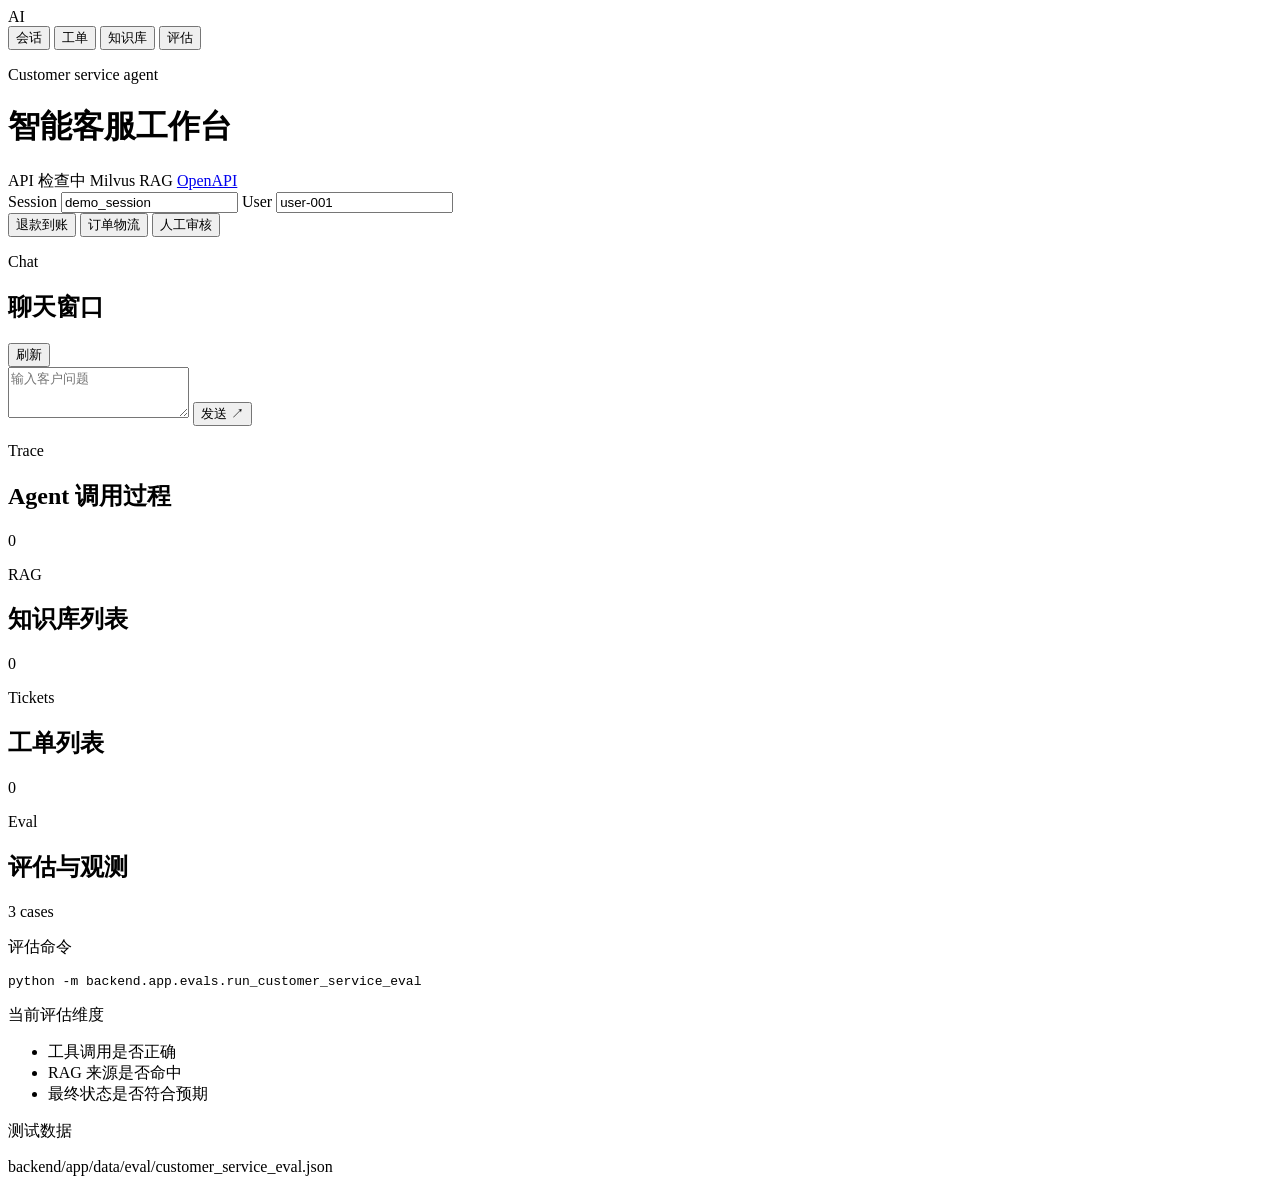
==== backend/app/static/index.html @ 6a83ec88 "Initial commit: AI customer service agent" ====
<!doctype html>
<html lang="zh-CN">
  <head>
    <meta charset="UTF-8" />
    <meta name="viewport" content="width=device-width, initial-scale=1.0" />
    <title>智能客服工作台</title>
    <link rel="stylesheet" href="/static/styles.css" />
  </head>
  <body>
    <!-- 应用外壳：左侧导航 + 右侧工作区。 -->
    <div class="app-shell">
      <!-- 侧边导航：用于在会话、工单、知识库和评估视图之间切换。 -->
      <aside class="sidebar" aria-label="工作台导航">
        <div class="brand-mark">AI</div>
        <button class="nav-button active" data-view="conversation" title="会话">会话</button>
        <button class="nav-button" data-view="tickets" title="工单">工单</button>
        <button class="nav-button" data-view="knowledge" title="知识库">知识库</button>
        <button class="nav-button" data-view="evals" title="评估">评估</button>
      </aside>

      <!-- 主工作区：展示顶部状态、会话筛选和各业务面板。 -->
      <main class="workspace">
        <!-- 顶部栏：显示产品名、API 状态和 Swagger 入口。 -->
        <header class="topbar">
          <div>
            <p class="eyebrow">Customer service agent</p>
            <h1>智能客服工作台</h1>
          </div>
          <div class="topbar-actions">
            <span class="status-pill" id="apiStatus">API 检查中</span>
            <span class="status-pill muted">Milvus RAG</span>
            <a class="docs-link" href="/docs" target="_blank" rel="noreferrer">OpenAPI</a>
          </div>
        </header>

        <!-- 会话控制条：选择 session/user，并提供常用演示问题。 -->
        <section class="control-strip" aria-label="会话设置">
          <label>
            <span>Session</span>
            <input id="sessionId" value="demo_session" />
          </label>
          <label>
            <span>User</span>
            <input id="userId" value="user-001" />
          </label>
          <div class="quick-actions" aria-label="快速问题">
            <button data-question="退款一般多久到账？">退款到账</button>
            <button data-question="我的订单到哪了？">订单物流</button>
            <button data-question="我要投诉并要求赔偿">人工审核</button>
          </div>
        </section>

        <!-- 内容网格：各面板通过 data-panel 标识，CSS 根据 data-view 控制显示方式。 -->
        <section class="grid" id="workspaceGrid" data-view="conversation">
          <!-- 聊天面板：显示当前会话消息，并提供发送输入框。 -->
          <section class="panel chat-panel" data-panel="conversation" aria-label="聊天窗口">
            <div class="panel-header">
              <div>
                <p class="panel-kicker">Chat</p>
                <h2>聊天窗口</h2>
              </div>
              <button class="ghost-button" id="refreshButton">刷新</button>
            </div>

            <div class="chat-stream" id="chatStream"></div>

            <form class="composer" id="chatForm">
              <textarea
                id="messageInput"
                rows="3"
                placeholder="输入客户问题"
                required
              ></textarea>
              <button class="send-button" type="submit">
                <span>发送</span>
                <span aria-hidden="true">↗</span>
              </button>
            </form>
          </section>

          <!-- Trace 面板：显示 Agent 本次和历史请求里的工具调用过程。 -->
          <section class="panel insight-panel" data-panel="trace" aria-label="Agent 调用过程">
            <div class="panel-header">
              <div>
                <p class="panel-kicker">Trace</p>
                <h2>Agent 调用过程</h2>
              </div>
              <span class="count-badge" id="toolCount">0</span>
            </div>
            <div class="trace-list" id="traceList"></div>
          </section>

          <!-- 知识库面板：展示 documents.jsonl 中的文档清单和内容片段。 -->
          <section class="panel knowledge-panel" data-panel="knowledge" aria-label="知识库列表">
            <div class="panel-header">
              <div>
                <p class="panel-kicker">RAG</p>
                <h2>知识库列表</h2>
              </div>
              <span class="count-badge" id="docCount">0</span>
            </div>
            <div class="knowledge-list" id="knowledgeList"></div>
          </section>

          <!-- 工单面板：展示人工审核和普通工单，并支持状态流转。 -->
          <section class="panel ticket-panel" data-panel="tickets" aria-label="工单列表">
            <div class="panel-header">
              <div>
                <p class="panel-kicker">Tickets</p>
                <h2>工单列表</h2>
              </div>
              <span class="count-badge" id="ticketCount">0</span>
            </div>
            <div class="ticket-list" id="ticketList"></div>
          </section>

          <!-- 评估面板：给出 Agent 评估脚本入口和当前评估维度。 -->
          <section class="panel eval-panel" data-panel="evals" aria-label="评估面板">
            <div class="panel-header">
              <div>
                <p class="panel-kicker">Eval</p>
                <h2>评估与观测</h2>
              </div>
              <span class="count-badge">3 cases</span>
            </div>
            <div class="eval-body">
              <article class="eval-card">
                <p class="item-title">评估命令</p>
                <pre>python -m backend.app.evals.run_customer_service_eval</pre>
              </article>
              <article class="eval-card">
                <p class="item-title">当前评估维度</p>
                <ul>
                  <li>工具调用是否正确</li>
                  <li>RAG 来源是否命中</li>
                  <li>最终状态是否符合预期</li>
                </ul>
              </article>
              <article class="eval-card">
                <p class="item-title">测试数据</p>
                <p class="item-body">backend/app/data/eval/customer_service_eval.json</p>
              </article>
            </div>
          </section>
        </section>
      </main>
    </div>

    <!-- Toast 提示容器：由 app.js 动态写入提示文本。 -->
    <div class="toast" id="toast" role="status" aria-live="polite"></div>

    <script src="/static/app.js"></script>
  </body>
</html>
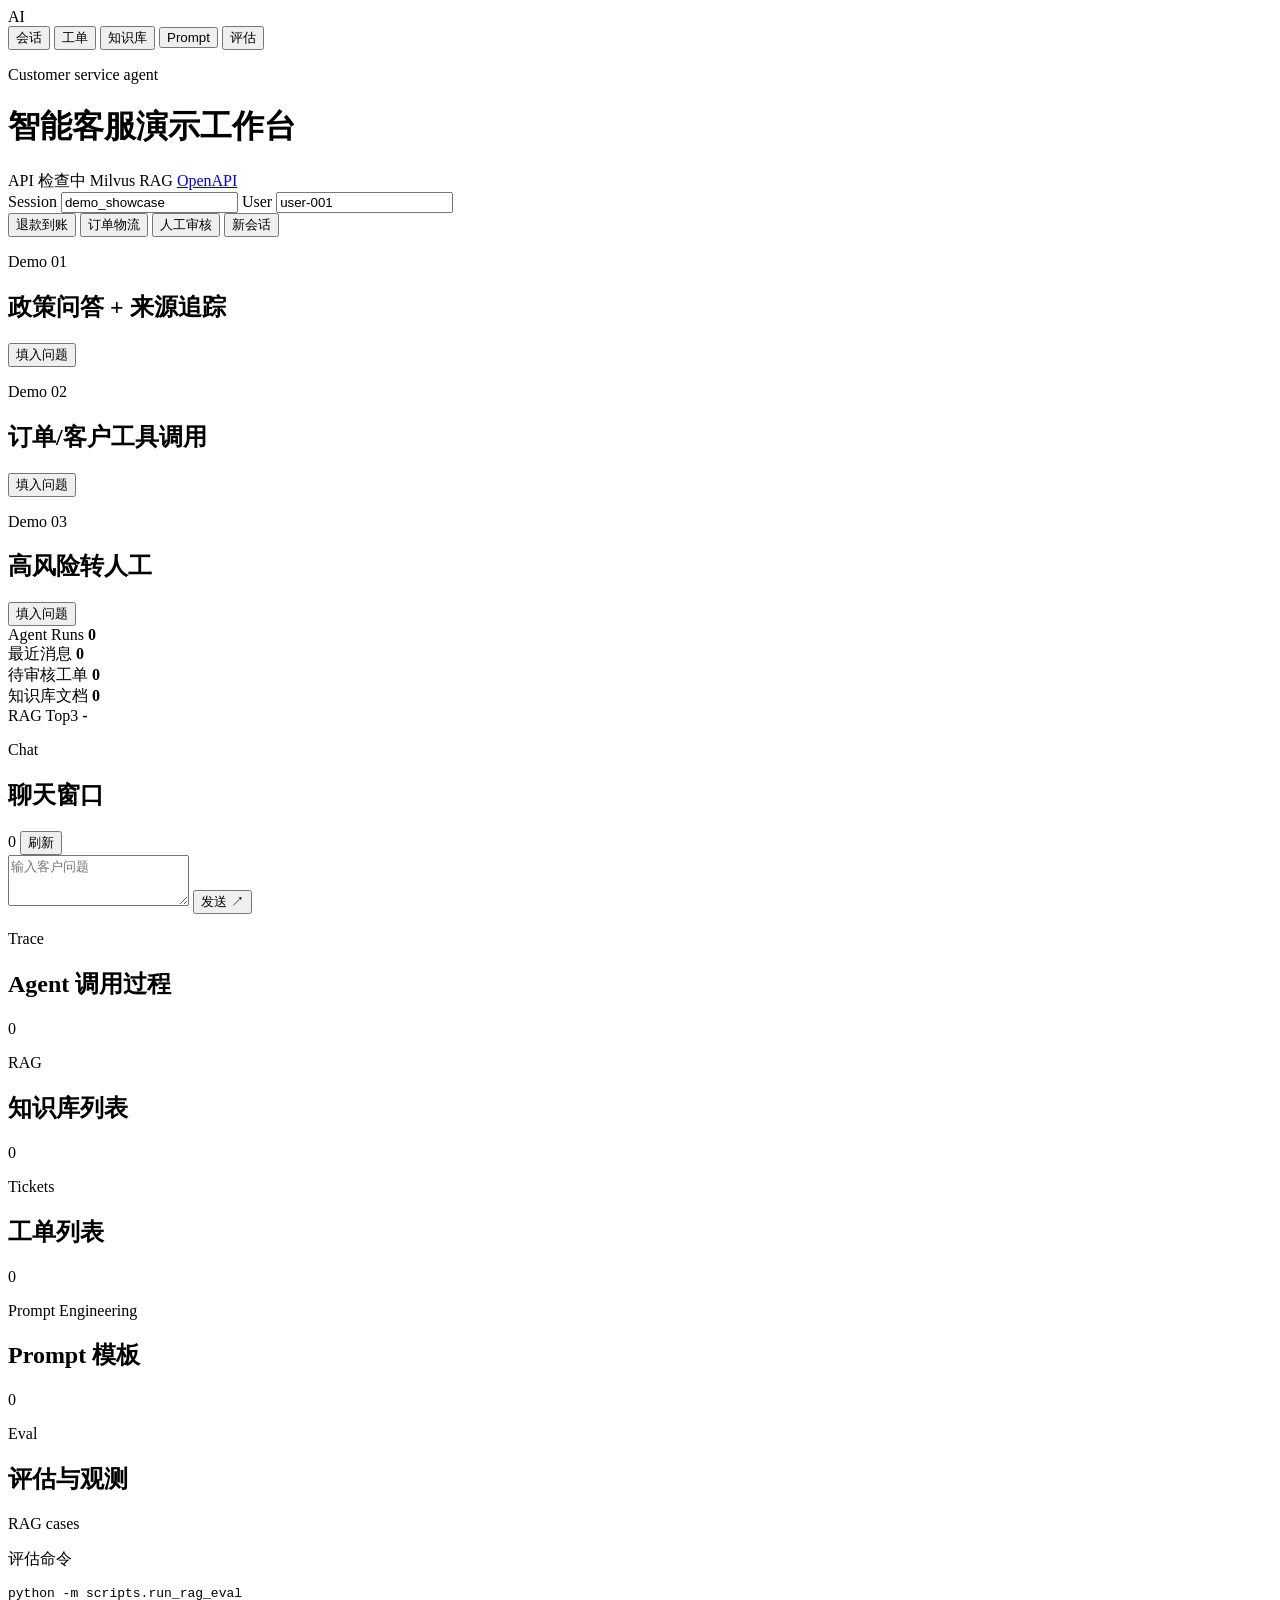
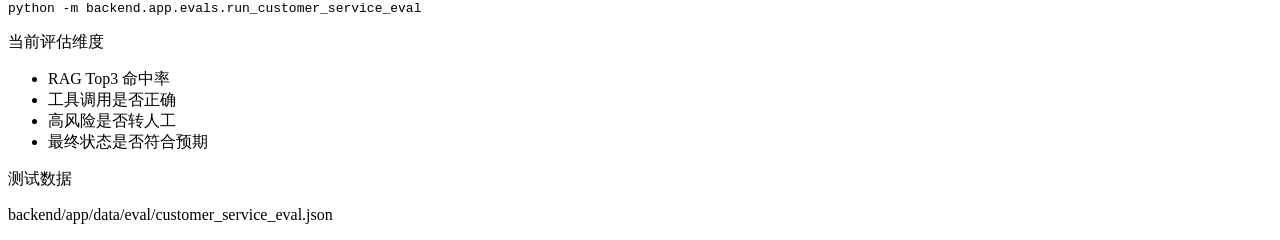
==== commit 97c1c59b: "feat: improve agent observability and evaluation workflow" ====
--- a/backend/app/static/index.html
+++ b/backend/app/static/index.html
@@ -15,6 +15,7 @@
         <button class="nav-button active" data-view="conversation" title="会话">会话</button>
         <button class="nav-button" data-view="tickets" title="工单">工单</button>
         <button class="nav-button" data-view="knowledge" title="知识库">知识库</button>
+        <button class="nav-button" data-view="prompts" title="Prompt">Prompt</button>
         <button class="nav-button" data-view="evals" title="评估">评估</button>
       </aside>
 
@@ -24,7 +25,7 @@
         <header class="topbar">
           <div>
             <p class="eyebrow">Customer service agent</p>
-            <h1>智能客服工作台</h1>
+            <h1>智能客服演示工作台</h1>
           </div>
           <div class="topbar-actions">
             <span class="status-pill" id="apiStatus">API 检查中</span>
@@ -37,7 +38,7 @@
         <section class="control-strip" aria-label="会话设置">
           <label>
             <span>Session</span>
-            <input id="sessionId" value="demo_session" />
+            <input id="sessionId" value="demo_showcase" />
           </label>
           <label>
             <span>User</span>
@@ -47,7 +48,57 @@
             <button data-question="退款一般多久到账？">退款到账</button>
             <button data-question="我的订单到哪了？">订单物流</button>
             <button data-question="我要投诉并要求赔偿">人工审核</button>
+            <button id="newSessionButton" type="button">新会话</button>
           </div>
+        </section>
+
+        <!-- 演示场景区：面试时可以按卡片顺序展示 RAG、工具调用和高风险转人工。 -->
+        <section class="demo-board" aria-label="面试演示场景">
+          <article class="scenario-card">
+            <div>
+              <p class="panel-kicker">Demo 01</p>
+              <h2>政策问答 + 来源追踪</h2>
+            </div>
+            <button data-question="退款多久到账？">填入问题</button>
+          </article>
+          <article class="scenario-card">
+            <div>
+              <p class="panel-kicker">Demo 02</p>
+              <h2>订单/客户工具调用</h2>
+            </div>
+            <button data-question="帮我查一下最近订单状态和会员信息">填入问题</button>
+          </article>
+          <article class="scenario-card risk">
+            <div>
+              <p class="panel-kicker">Demo 03</p>
+              <h2>高风险转人工</h2>
+            </div>
+            <button data-question="我要投诉并要求赔偿，账号也异常了">填入问题</button>
+          </article>
+        </section>
+
+        <!-- 运行指标区：把面试官最关心的可运行、可观测、可评估结果放在首屏。 -->
+        <section class="metrics-strip" aria-label="运行指标">
+          <article class="metric-card">
+            <span>Agent Runs</span>
+            <strong id="metricRuns">0</strong>
+          </article>
+          <article class="metric-card">
+            <span>最近消息</span>
+            <strong id="metricMessages">0</strong>
+          </article>
+          <article class="metric-card">
+            <span>待审核工单</span>
+            <strong id="metricPendingTickets">0</strong>
+          </article>
+          <article class="metric-card">
+            <span>知识库文档</span>
+            <strong id="metricDocuments">0</strong>
+          </article>
+          <article class="metric-card">
+            <span>RAG Top3</span>
+            <strong id="metricRagTop3">-</strong>
+          </article>
         </section>
 
         <!-- 内容网格：各面板通过 data-panel 标识，CSS 根据 data-view 控制显示方式。 -->
@@ -59,7 +110,10 @@
                 <p class="panel-kicker">Chat</p>
                 <h2>聊天窗口</h2>
               </div>
-              <button class="ghost-button" id="refreshButton">刷新</button>
+              <div class="panel-actions">
+                <span class="count-badge" id="chatCount">0</span>
+                <button class="ghost-button" id="refreshButton">刷新</button>
+              </div>
             </div>
 
             <div class="chat-stream" id="chatStream"></div>
@@ -87,6 +141,7 @@
               </div>
               <span class="count-badge" id="toolCount">0</span>
             </div>
+            <div class="run-summary" id="runSummary"></div>
             <div class="trace-list" id="traceList"></div>
           </section>
 
@@ -114,6 +169,18 @@
             <div class="ticket-list" id="ticketList"></div>
           </section>
 
+          <!-- Prompt 面板：展示 Agent 的可复用提示词模板和工程化拆分方式。 -->
+          <section class="panel prompt-panel" data-panel="prompts" aria-label="Prompt 模板">
+            <div class="panel-header">
+              <div>
+                <p class="panel-kicker">Prompt Engineering</p>
+                <h2>Prompt 模板</h2>
+              </div>
+              <span class="count-badge" id="promptCount">0</span>
+            </div>
+            <div class="prompt-list" id="promptList"></div>
+          </section>
+
           <!-- 评估面板：给出 Agent 评估脚本入口和当前评估维度。 -->
           <section class="panel eval-panel" data-panel="evals" aria-label="评估面板">
             <div class="panel-header">
@@ -121,18 +188,22 @@
                 <p class="panel-kicker">Eval</p>
                 <h2>评估与观测</h2>
               </div>
-              <span class="count-badge">3 cases</span>
+              <span class="count-badge" id="evalCaseCount">RAG cases</span>
             </div>
             <div class="eval-body">
+              <div class="eval-report-list" id="evalReportList"></div>
+              <div class="eval-report-list" id="toolSpecList"></div>
               <article class="eval-card">
                 <p class="item-title">评估命令</p>
-                <pre>python -m backend.app.evals.run_customer_service_eval</pre>
+                <pre>python -m scripts.run_rag_eval
+python -m backend.app.evals.run_customer_service_eval</pre>
               </article>
               <article class="eval-card">
                 <p class="item-title">当前评估维度</p>
                 <ul>
+                  <li>RAG Top3 命中率</li>
                   <li>工具调用是否正确</li>
-                  <li>RAG 来源是否命中</li>
+                  <li>高风险是否转人工</li>
                   <li>最终状态是否符合预期</li>
                 </ul>
               </article>
